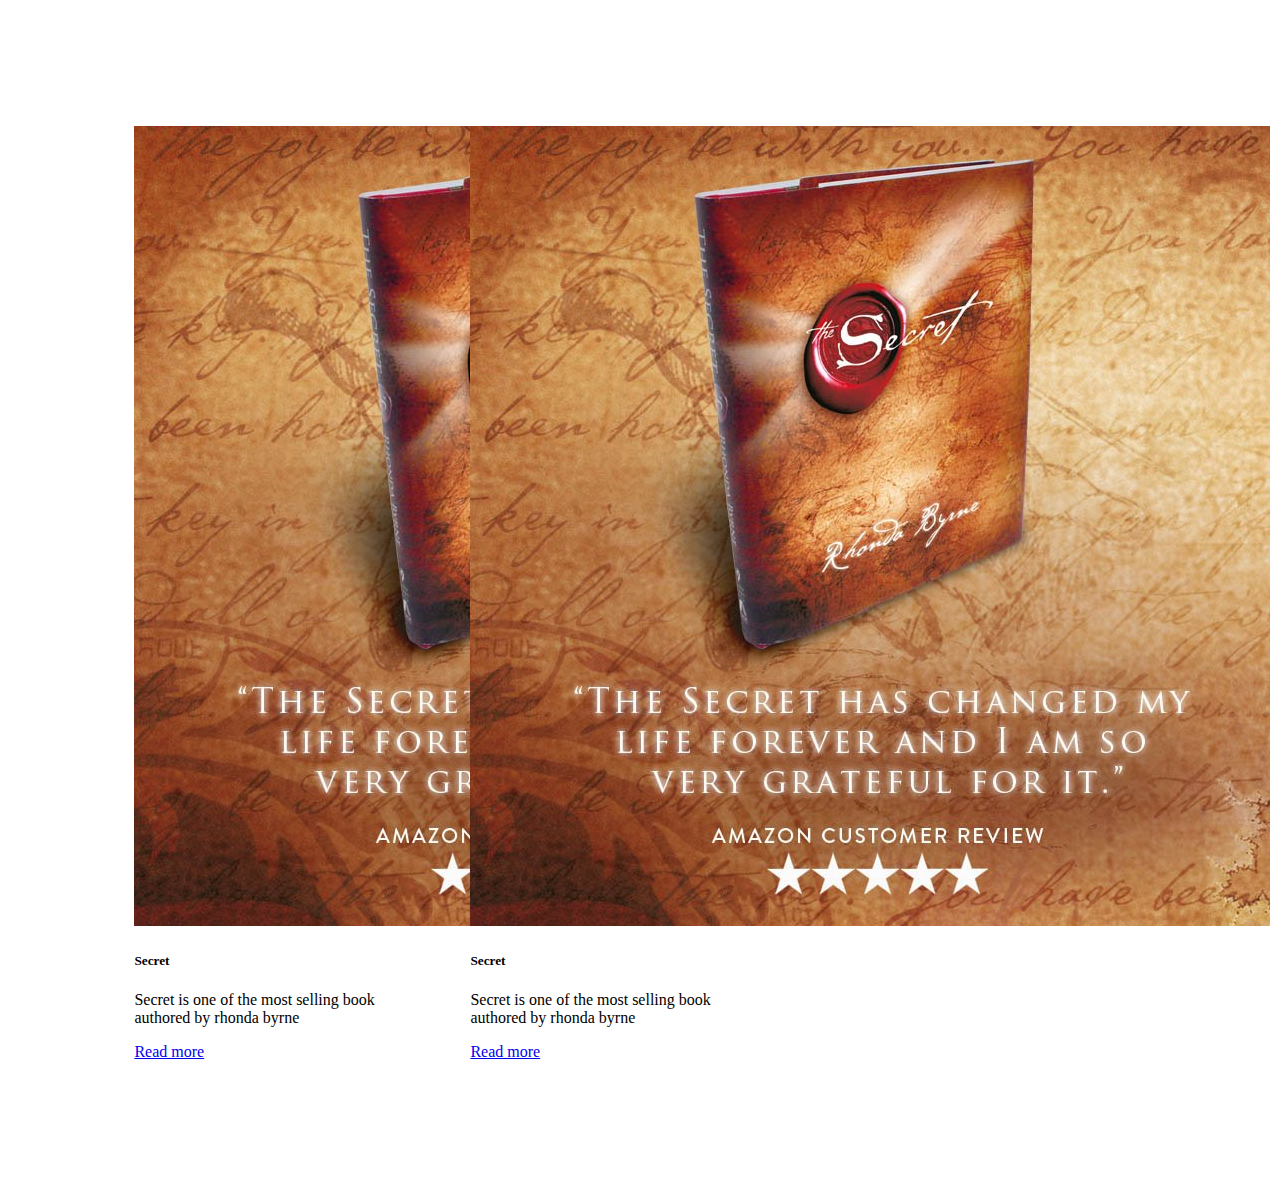
==== books.html @ 686ff658 "added inital files" ====
<!DOCTYPE html>
<html lang="en">

<head>
    <meta charset="UTF-8">
    <meta name="viewport" content="width=device-width, initial-scale=1.0">
    <link href="https://cdn.jsdelivr.net/npm/bootstrap@5.3.2/dist/css/bootstrap.min.css" rel="stylesheet"
        integrity="sha384-T3c6CoIi6uLrA9TneNEoa7RxnatzjcDSCmG1MXxSR1GAsXEV/Dwwykc2MPK8M2HN" crossorigin="anonymous">

    <title>BBI-Books</title>
</head>

<body>
    <div style="display: flex; margin: 10%; gap: 3rem;">
        <div class="card" style="width: 18rem;">
            <img src="./assets/images/secret.jpg" class="card-img-top" alt="...">
            <div class="card-body">
                <h5 class="card-title">Secret</h5>
                <p class="card-text">Secret is one of the most selling book authored by rhonda byrne</p>
                <a href="./books/secret.html" class="btn btn-primary">Read more</a>
            </div>
        </div>

        <div class="card" style="width: 18rem;">
            <img src="./assets/images/secret.jpg" class="card-img-top" alt="...">
            <div class="card-body">
                <h5 class="card-title">Secret</h5>
                <p class="card-text">Secret is one of the most selling book authored by rhonda byrne</p>
                <a href="./books/secret.html" class="btn btn-primary">Read more</a>
            </div>
        </div>
    </div>
</body>

</html>
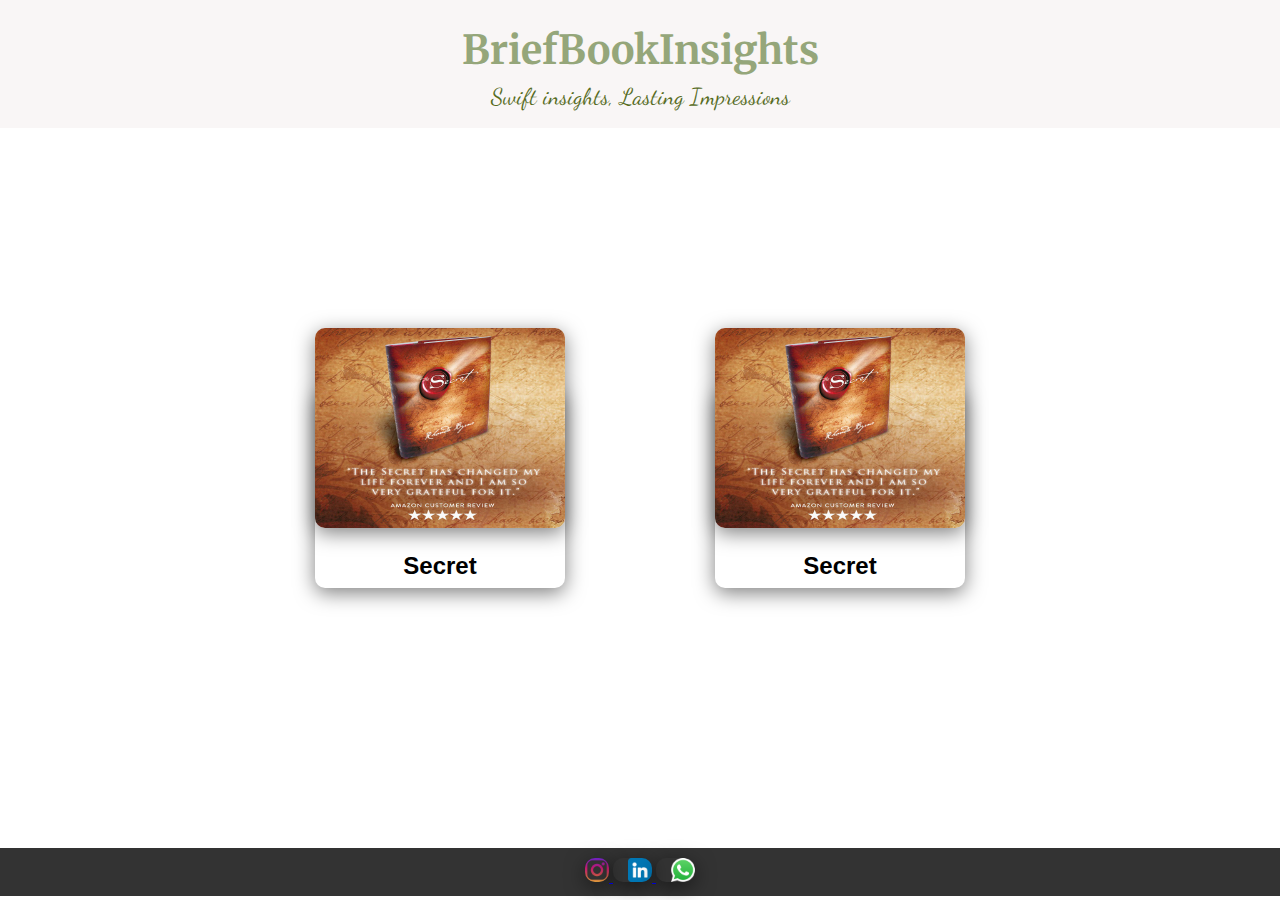
==== commit e2b544be: "few more change" ====
--- a/books.html
+++ b/books.html
@@ -4,32 +4,59 @@
 <head>
     <meta charset="UTF-8">
     <meta name="viewport" content="width=device-width, initial-scale=1.0">
-    <link href="https://cdn.jsdelivr.net/npm/bootstrap@5.3.2/dist/css/bootstrap.min.css" rel="stylesheet"
-        integrity="sha384-T3c6CoIi6uLrA9TneNEoa7RxnatzjcDSCmG1MXxSR1GAsXEV/Dwwykc2MPK8M2HN" crossorigin="anonymous">
-
-    <title>BBI-Books</title>
+    <title>Books</title>
+    <link href="./books.css" rel="stylesheet">
 </head>
 
 <body>
-    <div style="display: flex; margin: 10%; gap: 3rem;">
-        <div class="card" style="width: 18rem;">
-            <img src="./assets/images/secret.jpg" class="card-img-top" alt="...">
-            <div class="card-body">
-                <h5 class="card-title">Secret</h5>
-                <p class="card-text">Secret is one of the most selling book authored by rhonda byrne</p>
-                <a href="./books/secret.html" class="btn btn-primary">Read more</a>
+    <header>
+        <h1>
+            BriefBookInsights
+        </h1>
+        <p id="subtitle"> Swift insights, Lasting Impressions</p><br>
+
+    </header>
+    <div class="wrapper">
+        <div class="cardnew">
+            <div class="imagearea">
+                <a href="./books/secret.html" alt="secretbook"><img src="./assets/images/secret.jpg"></a>
+                <h2>Secret
+                </h2>
+            </div>
+            <div class="textarea">
+
+                <p>Lorem ipsum dolor sit amet consectetur adipisicing elit.
+                </p>
+            </div>
+        </div>
+        <div class="cardnew">
+            <div class="imagearea">
+                <a href="./books/secret.html" alt="secretbook"><img src="./assets/images/secret.jpg"></a>
+                <h2>Secret
+                </h2>
+            </div>
+            <div class="textarea">
+
+                <p>Lorem ipsum dolor sit amet consectetur adipisicing elit.
+                </p>
             </div>
         </div>
 
-        <div class="card" style="width: 18rem;">
-            <img src="./assets/images/secret.jpg" class="card-img-top" alt="...">
-            <div class="card-body">
-                <h5 class="card-title">Secret</h5>
-                <p class="card-text">Secret is one of the most selling book authored by rhonda byrne</p>
-                <a href="./books/secret.html" class="btn btn-primary">Read more</a>
-            </div>
-        </div>
     </div>
+    <footer>
+        <a href="https://www.instagram.com/mohan_sainath21/" target="_blank"> <img src="./assets/images/ig.png"
+                alt="Instagram icons created by Freepik - Flaticon" style="width: 24px; height: 24px;">
+        </a>
+        <a href="https://www.linkedin.com/in/mohanpoola/" target="_blank"> <img src="./assets/images/linkedin.png"
+                alt="linkedin icons created by Freepik - Flaticon"
+                style="width: 24px; height: 24px; padding-left: 15px;">
+        </a>
+        <a href="https://wa.me/+917093238643" target="_blank"> <img src="./assets/images/whatsapp.png"
+                alt="whatsapp icons created by Freepik - Flaticon"
+                style="width: 24px; height: 24px; padding-left: 15px;">
+        </a>
+    </footer>
+
 </body>
 
 </html>--- a/books.css
+++ b/books.css
@@ -0,0 +1,97 @@
+@import url('https://fonts.googleapis.com/css2?family=Merriweather&display=swap');
+
+@import url('https://fonts.googleapis.com/css2?family=Dancing+Script&display=swap');
+
+body {
+    margin: 0;
+    background-color: white;
+}
+
+header {
+    text-align: center;
+    background-color: #f9f6f6;
+    width: 100%;
+    height: 8rem;
+}
+
+header h1 {
+    color: #95a67a;
+    font-size: 40px;
+    font-family: 'Merriweather', serif;
+    margin: 0px;
+    padding-top: 1.56rem;
+}
+
+header p {
+    color: #576c1f;
+    font-size: 23px;
+    font-family: 'Dancing Script', cursive;
+    margin: 0;
+    padding-top: 0.48rem
+}
+
+.wrapper {
+    height: 80vh;
+    width: 100%;
+    display: flex;
+    justify-content: center;
+    align-items: center;
+    font-family: "Poppins", sans-serif;
+    background-color: white;
+    gap: 150px;
+    flex-wrap: wrap;
+}
+
+.cardnew {
+    position: relative;
+    width: 250px;
+    height: 200px;
+    border-radius: 10px;
+    box-shadow: 0px 5px 20px rgba(0, 0, 0, 0.5);
+    transition: 0.3s;
+    /* padding: 30px 0; */
+    /* background-color: white; */
+    cursor: pointer;
+}
+
+.cardnew:hover {
+    height: 320px;
+}
+
+.imagearea {
+    position: relative;
+    width: 100%;
+    height: 100%;
+    transform: translateY(-60px);
+    z-index: 99;
+    text-align: center;
+}
+
+img {
+    width: 100%;
+    height: 200px;
+    border-radius: 10px;
+    box-shadow: 0px 5px 20px rgba(0, 0, 0, 0.5);
+}
+
+.textarea {
+    color: black;
+    padding: 50px 20px;
+    padding-bottom: 0px;
+    text-align: center;
+    transform: translateY(-300px);
+    opacity: 0;
+    transition: 0.3s;
+}
+
+.cardnew:hover>.textarea {
+    opacity: 1;
+    transform: translateY(-160px);
+}
+
+footer {
+    background-color: #333;
+    color: white;
+    text-align: center;
+    padding: 10px;
+}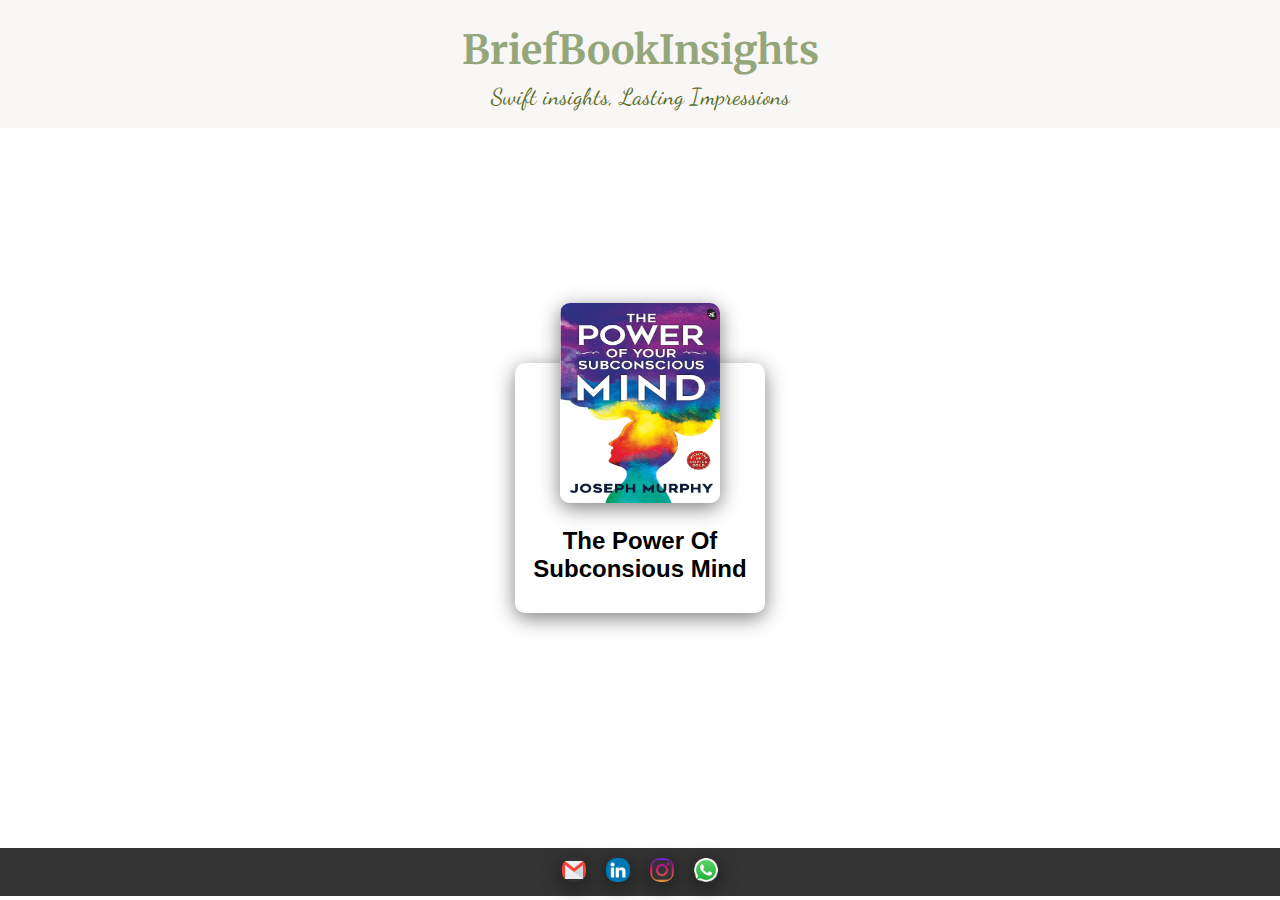
==== commit bab46a60: "final changes" ====
--- a/books.html
+++ b/books.html
@@ -4,20 +4,35 @@
 <head>
     <meta charset="UTF-8">
     <meta name="viewport" content="width=device-width, initial-scale=1.0">
-    <title>Books</title>
+    <title>BBIReads</title>
     <link href="./books.css" rel="stylesheet">
 </head>
 
 <body>
     <header>
-        <h1>
-            BriefBookInsights
-        </h1>
+        <a href="./index.html" style="text-decoration: none;">
+            <h1>
+                BriefBookInsights
+            </h1>
+        </a>
         <p id="subtitle"> Swift insights, Lasting Impressions</p><br>
 
     </header>
     <div class="wrapper">
         <div class="cardnew">
+            <div class="imagearea">
+                <a href="./books/powerofmind.html" alt="secretbook"><img src="./assets/images/powsubmind.jpg"></a>
+                <h2>The Power Of Subconsious Mind
+                </h2>
+            </div>
+            <div class="textarea">
+
+                <p>Unlock your potential with Joseph Murphy's insights into the transformative power of the subconscious
+                    mind.
+                </p>
+            </div>
+        </div>
+        <!-- <div class="cardnew">
             <div class="imagearea">
                 <a href="./books/secret.html" alt="secretbook"><img src="./assets/images/secret.jpg"></a>
                 <h2>Secret
@@ -28,35 +43,35 @@
                 <p>Lorem ipsum dolor sit amet consectetur adipisicing elit.
                 </p>
             </div>
+        </div> -->
+
+    </div>
+    <footer style="display: flex; align-items: center; justify-content: center; gap: 20px;">
+        <div>
+
+
+            <a href="mailto:mohanpoola2@gmail.com"><img src="./assets/images/mail.png"
+                    alt="mail icons created by Freepik - Flaticon" style="width: 24px; height: 24px;"></a>
         </div>
-        <div class="cardnew">
-            <div class="imagearea">
-                <a href="./books/secret.html" alt="secretbook"><img src="./assets/images/secret.jpg"></a>
-                <h2>Secret
-                </h2>
-            </div>
-            <div class="textarea">
-
-                <p>Lorem ipsum dolor sit amet consectetur adipisicing elit.
-                </p>
-            </div>
+        <div>
+            <a href="https://www.linkedin.com/in/mohanpoola/" target="_blank"> <img src="./assets/images/linkedin.png"
+                    alt="linkedin icons created by Freepik - Flaticon" style="width: 24px; height: 24px;">
+            </a>
         </div>
 
-    </div>
-    <footer>
-        <a href="https://www.instagram.com/mohan_sainath21/" target="_blank"> <img src="./assets/images/ig.png"
-                alt="Instagram icons created by Freepik - Flaticon" style="width: 24px; height: 24px;">
-        </a>
-        <a href="https://www.linkedin.com/in/mohanpoola/" target="_blank"> <img src="./assets/images/linkedin.png"
-                alt="linkedin icons created by Freepik - Flaticon"
-                style="width: 24px; height: 24px; padding-left: 15px;">
-        </a>
-        <a href="https://wa.me/+917093238643" target="_blank"> <img src="./assets/images/whatsapp.png"
-                alt="whatsapp icons created by Freepik - Flaticon"
-                style="width: 24px; height: 24px; padding-left: 15px;">
-        </a>
+        <div>
+            <a href="https://www.instagram.com/mohan_sainath21/" target="_blank"> <img src="./assets/images/ig.png"
+                    alt="Instagram icons created by Freepik - Flaticon" style="width: 24px; height: 24px;">
+            </a>
+        </div>
+        <div>
+
+
+            <a href="https://wa.me/+917093238643" target="_blank"> <img src="./assets/images/whatsapp.png"
+                    alt="whatsapp icons created by Freepik - Flaticon" style="width: 24px; height: 24px;">
+            </a>
+        </div>
     </footer>
-
 </body>
 
 </html>--- a/books.css
+++ b/books.css
@@ -45,7 +45,7 @@
 .cardnew {
     position: relative;
     width: 250px;
-    height: 200px;
+    height: 250px;
     border-radius: 10px;
     box-shadow: 0px 5px 20px rgba(0, 0, 0, 0.5);
     transition: 0.3s;
@@ -68,7 +68,7 @@
 }
 
 img {
-    width: 100%;
+    width: 160px;
     height: 200px;
     border-radius: 10px;
     box-shadow: 0px 5px 20px rgba(0, 0, 0, 0.5);
